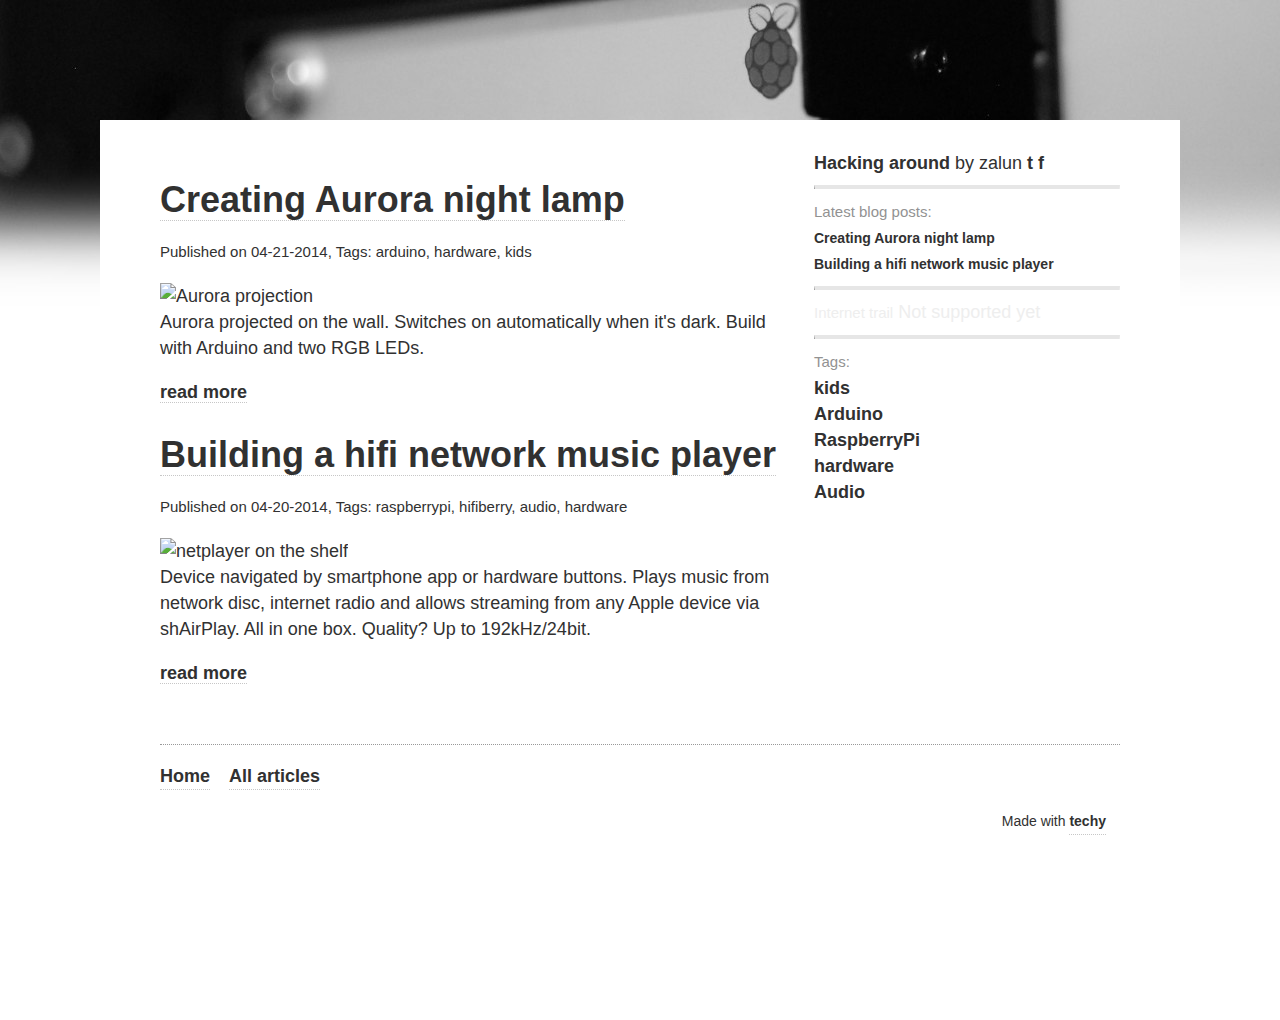
==== index.html @ 0702f04c "the right url in prefaces" ====
<!DOCTYPE html>
<html lang="en">

<head>
    <meta charset="utf-8">
    <title>Hacking around</title>
    <meta name="viewport" content="width=device-width, initial-scale=1.0">
    <link rel="stylesheet" href="./themes/default/public/font-awesome-4.0.3/css/font-awesome.min.css">
    <link rel="stylesheet" href="./themes/default/public/styles.css">
    <link rel="stylesheet" href="./themes/default/public/prism/prism.css" />
    <link rel='stylesheet' href='http://fonts.googleapis.com/css?family=Open+Sans:400,800,700' type='text/css'>
</head>

<body>
    <div class="content">
        <div class="row">
            <div class="col-main">
                <h2 id="-a-href-get-link-get-title-a-"><a href="./articles/auroralamp.html">Creating Aurora night lamp</a></h2>
                <p><small>Published on 04-21-2014, Tags: arduino, hardware, kids</small>
                </p>
                <img src="{siteURL}img/aurora_lamp/home-projection.png" alt="Aurora projection" />
                <br/>Aurora projected on the wall. Switches on automatically when it's dark. Build with Arduino and two RGB LEDs.
                <p><a href="./articles/auroralamp.html">read more</a>
                </p>
                <h2 id="-a-href-get-link-get-title-a-"><a href="./articles/netplayer.html">Building a hifi network music player</a></h2>
                <p><small>Published on 04-20-2014, Tags: raspberrypi, hifiberry, audio, hardware</small>
                </p>
                <img src="{siteURL}img/netplayer/home-player.png" alt="netplayer on the shelf" />
                <br/>Device navigated by smartphone app or hardware buttons. Plays music from network disc, internet radio and allows streaming from any Apple device via shAirPlay. All in one box. Quality? Up to 192kHz/24bit.
                <p><a href="./articles/netplayer.html">read more</a>
                </p>

            </div>
            <div class="col-sidebar">
                <section class="about">
                    <a href="./"><strong>Hacking around</strong></a>
                    by zalun <a href="https://twitter.com/zalun">t</a>  <a href="https://facebook.com/zaloon">f</a>
                </section>

                <hr>
                <section class="latest_posts">
                    <small>Latest blog posts:</small>
                    <br />
                    <p><a href="./articles/auroralamp.html"><i class="fa fa-check"></i> Creating Aurora night lamp</a>
                    </p>
                    <p><a href="./articles/netplayer.html"><i class="fa fa-check"></i> Building a hifi network music player</a>
                    </p>

                </section>

                <hr>
                <section class="discussion">
                    <small>Internet trail</small>
                    Not supported yet
                </section>


                <hr>
                <section class="tags">
                    <small>Tags:</small>
                    <br />
                    <a href="./tags/kids.html">kids</a>
                    <a href="./tags/arduino.html">Arduino</a>
                    <a href="./tags/raspberrypi.html">RaspberryPi</a>
                    <a href="./tags/hardware.html">hardware</a>
                    <a href="./tags/audio.html">Audio</a>
                </section>
            </div>
        </div>
        <footer>
            <p><a href="./"><i class="fa fa-home"></i> Home</a>
                <a href="./all.html"><i class="fa fa-list-ul"></i> All articles</a>
            </p>
            <p class="techy">Made with <a href="https://github.com/krasimir/techy" target="_blank">techy</a>
            </p>
        </footer>
    </div>
    <script src="./themes/default/public/prism/prism.js"></script>
    <script src="./themes/default/public/scripts.js"></script>
</body>

</html>
---- themes/default/public/styles.css ----
body{width: 100%;height: 100%;padding: 120px 0 0 0;margin: 0;font-size: 18px;line-height: 26px;font-family: 'Average Sans',sans-serif;background: url(./bg.jpg) no-repeat;color: #313131;}html{width: 100%;height: 100%;padding: 0;margin: 0;font-size: 18px;line-height: 26px;font-family: 'Average Sans',sans-serif;background: #FFF;color: #313131;}a{font-weight: bold;border-bottom: dotted 1px #c7c7c7;text-decoration: none;color: #313131;}a:hover{border-bottom: dotted 1px #999;color: #DC4141;}p{font-size: 18px;line-height: 26px;}hr{border-bottom: none;border-top: solid 4px #e6e6e6;}blockquote{border-left: solid 4px #999;padding: 0 0 0 20px;margin: 0;}blockquote p{color: #999;}table{border-spacing: 0;}table td{border-top: solid 1px #B3B3B3;border-left: solid 1px #B3B3B3;padding: 6px;word-wrap: break-word;}.left{float: left;}.right{float: right;}h1{font-size: 60px;line-height: 70px;padding: 0 0 20px 0;margin: 30px 0 30px 0;}h2{font-size: 36px;line-height: 40px;}h3{font-size: 36px;line-height: 40px;font-weight: normal;}h4{font-size: 30px;line-height: 34px;font-weight: normal;}h5{font-size: 24px;line-height: 28px;font-weight: normal;}h6{font-size: 20px;line-height: 24px;}::-webkit-scrollbar{width: 8px;}::-webkit-scrollbar-track{-webkit-box-shadow: inset 0 0 6px rgba(0,0,0,0.3);border-radius: 2px;-webkit-border-radius: 2px;}::-webkit-scrollbar-thumb{background: rgba(150,150,150,0.8);border-radius: 2px;-webkit-border-radius: 2px;-webkit-box-shadow: inset 0 0 6px rgba(0,0,0,0.5);}::-webkit-scrollbar-thumb:window-inactive{background: rgba(150,150,150,0.4);}ul{margin: 30px 0 30px 22px;padding: 0;list-style-type: circle;}ul li{margin: 0;padding: 0;}ol{margin: 30px 0 30px 22px;padding: 0;list-style-type: circle;}ol li{margin: 0;padding: 0;}code[class*="language-"]{font-size: 14px;line-height: 20px;}p code[class*="language-"]{font-size: 18px;border: solid 1px #D8D8D8;display: inline-block;padding: 0 10px 0 10px;}pre[class*="language-"]{font-size: 14px;line-height: 20px;}p pre[class*="language-"]{font-size: 18px;border: solid 1px #D8D8D8;display: inline-block;padding: 0 10px 0 10px;}pre{font-size: 14px;}.grid-2:before{content: " ";display: table;clear: both;}.grid-2:after{content: " ";display: table;clear: both;}.grid-2 .grid-column{float: left;box-sizing: border-box;-webkit-box-sizing: border-box;-moz-box-sizing: border-box;width: 50.00%;}.grid-2 .grid-column p{padding-left: 0;pd: 0;}.grid-3:before{content: " ";display: table;clear: both;}.grid-3:after{content: " ";display: table;clear: both;}.grid-3 .grid-column{float: left;box-sizing: border-box;-webkit-box-sizing: border-box;-moz-box-sizing: border-box;width: 33.33%;}.grid-3 .grid-column p{padding-left: 0;pd: 0;}.grid-4:before{content: " ";display: table;clear: both;}.grid-4:after{content: " ";display: table;clear: both;}.grid-4 .grid-column{float: left;box-sizing: border-box;-webkit-box-sizing: border-box;-moz-box-sizing: border-box;width: 25.00%;}.grid-4 .grid-column p{padding-left: 0;pd: 0;}header p{margin: 0;padding: 0;font-size: 16px;color: #999;}footer{margin: 40px 0 40px 0;border-top: dotted 1px #999;text-align: l;}footer a{display: inline-block;margin: 0 14px 0 0;}footer .techy{font-size: 14px;text-align: right;}.content{background: #FFF;max-width: 960px;margin: 0 auto;padding: 30px 60px;}.content .row{box-sizing: border-box;-webkit-box-sizing: border-box;-moz-box-sizing: border-box;}.content .row:after{display: block;clear: both;content: " ";}.content .row .col-main{box-sizing: border-box;-webkit-box-sizing: border-box;-moz-box-sizing: border-box;width: 65%;float: left;}.content .row .col-main h2{margin: 30px 0 10px 0;}.content .row .col-sidebar{box-sizing: border-box;-webkit-box-sizing: border-box;-moz-box-sizing: border-box;width: 35%;float: left;padding: 0 0 0 30px;}.content .row .col-sidebar p{margin: 0;font-size: 14px;}.content .row .col-sidebar small{color: #929292;}.content .row .col-sidebar a{border-bottom: none;}.content .row .col-sidebar .tags a{display: block;}.content .row .col-sidebar .discussion{color: #eee;}.content .row .col-sidebar .discussion small{color: #eee;}@media all and (max-width: 600px){p{font-size: 16px;line-height: 24px;}h1{font-size: 40px;line-height: 40px;margin: 20px 0 10px 0;padding: 0 0 20px 0;}h2{font-size: 30px;line-height: 30px;}h3{font-size: 26px;line-height: 26px;}h4{font-size: 22px;line-height: 22px;}h5{font-size: 18px;line-height: 18px;}h6{font-size: 18px;line-height: 18px;}.grid-2 .grid-column{float: none;width: 100%;}header{padding: 0 20px 0 20px;}footer{padding: 0 20px 0 20px;}.content .row .col-main{float: none;width: 100%;padding: 0 20px 0 20px;}.content .row .col-sidebar{float: none;width: 100%;padding: 0 20px 0 20px;}}@media all and (max-width: 670px){.grid-3 .grid-column{float: none;width: 100%;}}@media all and (max-width: 700px){.grid-4 .grid-column{float: none;width: 100%;}}
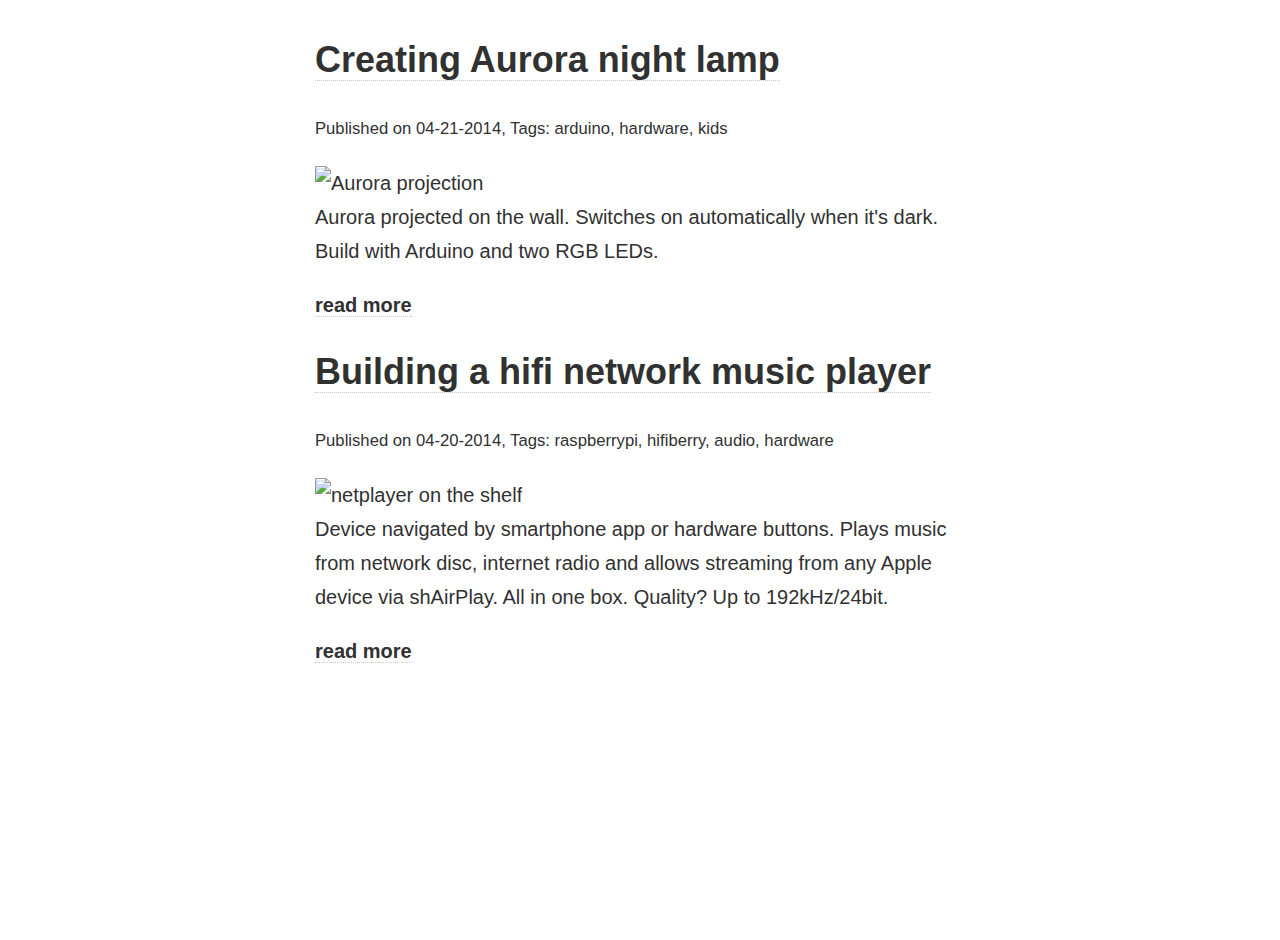
==== commit b331ec8c: "source separated for techy 1.0 still not perfect" ====
--- a/index.html
+++ b/index.html
@@ -5,78 +5,33 @@
     <meta charset="utf-8">
     <title>Hacking around</title>
     <meta name="viewport" content="width=device-width, initial-scale=1.0">
-    <link rel="stylesheet" href="./themes/default/public/font-awesome-4.0.3/css/font-awesome.min.css">
-    <link rel="stylesheet" href="./themes/default/public/styles.css">
-    <link rel="stylesheet" href="./themes/default/public/prism/prism.css" />
+    <link rel="stylesheet" href="./public/font-awesome-4.0.3/css/font-awesome.min.css">
+    <link rel="stylesheet" href="./public/styles.css">
+    <link rel="stylesheet" href="./public/prism/prism.css" />
     <link rel='stylesheet' href='http://fonts.googleapis.com/css?family=Open+Sans:400,800,700' type='text/css'>
+    <link rel="shortcut icon" type="image/png" href="./public/img/favicon.png" />
 </head>
 
 <body>
     <div class="content">
-        <div class="row">
-            <div class="col-main">
-                <h2 id="-a-href-get-link-get-title-a-"><a href="./articles/auroralamp.html">Creating Aurora night lamp</a></h2>
-                <p><small>Published on 04-21-2014, Tags: arduino, hardware, kids</small>
-                </p>
-                <img src="{siteURL}img/aurora_lamp/home-projection.png" alt="Aurora projection" />
-                <br/>Aurora projected on the wall. Switches on automatically when it's dark. Build with Arduino and two RGB LEDs.
-                <p><a href="./articles/auroralamp.html">read more</a>
-                </p>
-                <h2 id="-a-href-get-link-get-title-a-"><a href="./articles/netplayer.html">Building a hifi network music player</a></h2>
-                <p><small>Published on 04-20-2014, Tags: raspberrypi, hifiberry, audio, hardware</small>
-                </p>
-                <img src="{siteURL}img/netplayer/home-player.png" alt="netplayer on the shelf" />
-                <br/>Device navigated by smartphone app or hardware buttons. Plays music from network disc, internet radio and allows streaming from any Apple device via shAirPlay. All in one box. Quality? Up to 192kHz/24bit.
-                <p><a href="./articles/netplayer.html">read more</a>
-                </p>
+        <h2 id="-a-href-get-link-get-title-a-"><a href="./articles/auroralamp.html">Creating Aurora night lamp</a></h2>
+        <p><small>Published on 04-21-2014, Tags: arduino, hardware, kids</small>
+        </p>
+        <img src="{siteURL}img/aurora_lamp/home-projection.png" alt="Aurora projection" />
+        <br/>Aurora projected on the wall. Switches on automatically when it's dark. Build with Arduino and two RGB LEDs.
+        <p><a href="./articles/auroralamp.html">read more</a>
+        </p>
+        <h2 id="-a-href-get-link-get-title-a-"><a href="./articles/netplayer.html">Building a hifi network music player</a></h2>
+        <p><small>Published on 04-20-2014, Tags: raspberrypi, hifiberry, audio, hardware</small>
+        </p>
+        <img src="{siteURL}img/netplayer/home-player.png" alt="netplayer on the shelf" />
+        <br/>Device navigated by smartphone app or hardware buttons. Plays music from network disc, internet radio and allows streaming from any Apple device via shAirPlay. All in one box. Quality? Up to 192kHz/24bit.
+        <p><a href="./articles/netplayer.html">read more</a>
+        </p>
 
-            </div>
-            <div class="col-sidebar">
-                <section class="about">
-                    <a href="./"><strong>Hacking around</strong></a>
-                    by zalun <a href="https://twitter.com/zalun">t</a>  <a href="https://facebook.com/zaloon">f</a>
-                </section>
-
-                <hr>
-                <section class="latest_posts">
-                    <small>Latest blog posts:</small>
-                    <br />
-                    <p><a href="./articles/auroralamp.html"><i class="fa fa-check"></i> Creating Aurora night lamp</a>
-                    </p>
-                    <p><a href="./articles/netplayer.html"><i class="fa fa-check"></i> Building a hifi network music player</a>
-                    </p>
-
-                </section>
-
-                <hr>
-                <section class="discussion">
-                    <small>Internet trail</small>
-                    Not supported yet
-                </section>
-
-
-                <hr>
-                <section class="tags">
-                    <small>Tags:</small>
-                    <br />
-                    <a href="./tags/kids.html">kids</a>
-                    <a href="./tags/arduino.html">Arduino</a>
-                    <a href="./tags/raspberrypi.html">RaspberryPi</a>
-                    <a href="./tags/hardware.html">hardware</a>
-                    <a href="./tags/audio.html">Audio</a>
-                </section>
-            </div>
-        </div>
-        <footer>
-            <p><a href="./"><i class="fa fa-home"></i> Home</a>
-                <a href="./all.html"><i class="fa fa-list-ul"></i> All articles</a>
-            </p>
-            <p class="techy">Made with <a href="https://github.com/krasimir/techy" target="_blank">techy</a>
-            </p>
-        </footer>
     </div>
-    <script src="./themes/default/public/prism/prism.js"></script>
-    <script src="./themes/default/public/scripts.js"></script>
+    <script src="./public/prism/prism.js"></script>
+    <script src="./public/scripts.js"></script>
 </body>
 
 </html>--- a/public/styles.css
+++ b/public/styles.css
@@ -0,0 +1,287 @@
+/* misc */
+
+body, html {
+  width: 100%;
+  height: 100%;
+  padding: 0;
+  margin: 0;
+  font-size: 20px;
+  line-height: 34px;
+  font-family: 'Average Sans', sans-serif;
+  background: #FFF;
+  color: #313131;
+}
+a {
+  font-weight: bold;
+  border-bottom: dotted 1px #c7c7c7;
+  text-decoration: none;
+  color: #313131;
+}
+a:hover {
+  border-bottom: dotted 1px #999;
+  color: #DC4141;
+}
+p {
+  font-size: 20px;
+  line-height: 34px;
+}
+hr {
+  border-bottom: none;
+  border-top: solid 4px #e6e6e6;
+}
+blockquote {
+  border-left: solid 4px #999;
+  padding:  0 0 0 20px;
+  margin: 0;
+}
+blockquote p {
+  color: #999;
+}
+table {
+  border-spacing: 0;
+}
+table td {
+  border-top: solid 1px #B3B3B3;
+  border-left: solid 1px #B3B3B3;
+  padding: 6px;
+  word-wrap: break-word;
+}
+.left {
+  float: left;
+}
+.right {
+  float: right;
+}
+
+/* headings */
+
+h1 {
+  font-size: 60px;
+  line-height: 70px;
+  padding: 0 0 40px 0;
+  margin: 50px 0 30px 0;
+}
+h2 {
+  font-size: 36px;
+  line-height: 40px;
+}
+h3 {
+  font-size: 36px;
+  line-height: 40px;
+  font-weight: normal;
+}
+h4 {
+  font-size: 30px;
+  line-height: 34px;
+  font-weight: normal;
+}
+h5 {
+  font-size: 24px;
+  line-height: 28px;
+  font-weight: normal;
+}
+h6 {
+  font-size: 20px;
+  line-height: 24px;
+}
+
+/* scroller */
+
+::-webkit-scrollbar {
+  width: 8px;
+}
+::-webkit-scrollbar-track {
+  webkit-box-shadow: inset 0 0 6px rgba(0,0,0,0.3);
+  -webkit-webkit-box-shadow: inset 0 0 6px rgba(0,0,0,0.3);
+  -moz-webkit-box-shadow: inset 0 0 6px rgba(0,0,0,0.3);
+  -ms-webkit-box-shadow: inset 0 0 6px rgba(0,0,0,0.3);
+  -o-webkit-box-shadow: inset 0 0 6px rgba(0,0,0,0.3);
+  border-radius: 2px;
+  -webkit-border-radius: 2px;
+}
+::-webkit-scrollbar-thumb {
+  background: rgba(150,150,150,0.8);
+  border-radius: 2px;
+  -webkit-border-radius: 2px;
+  webkit-box-shadow: inset 0 0 6px rgba(0,0,0,0.5);
+  -webkit-webkit-box-shadow: inset 0 0 6px rgba(0,0,0,0.5);
+  -moz-webkit-box-shadow: inset 0 0 6px rgba(0,0,0,0.5);
+  -ms-webkit-box-shadow: inset 0 0 6px rgba(0,0,0,0.5);
+  -o-webkit-box-shadow: inset 0 0 6px rgba(0,0,0,0.5);
+}
+::-webkit-scrollbar-thumb:window-inactive {
+  background: rgba(150,150,150,0.4);
+}
+
+/* lists */
+
+ul {
+  margin: 30px 0 30px 22px;
+  padding: 0;
+  list-style-type: circle;
+}
+ul li {
+  margin: 0;
+  padding: 0;
+}
+ol {
+  margin: 30px 0 30px 22px;
+  padding: 0;
+  list-style-type: circle;
+}
+ol li {
+  margin: 0;
+  padding: 0;
+}
+
+/* code */
+
+code[class*="language-"] {
+  font-size: 14px;
+  line-height: 20px;
+}
+p code[class*="language-"] {
+  font-size: 18px;
+  border: solid 1px #D8D8D8;
+  display: inline-block;
+  padding: 0 10px 0 10px;
+}
+pre[class*="language-"] {
+  font-size: 14px;
+  line-height: 20px;
+}
+p pre[class*="language-"] {
+  font-size: 18px;
+  border: solid 1px #D8D8D8;
+  display: inline-block;
+  padding: 0 10px 0 10px;
+}
+pre {
+  box-shadow: 0 0 2px 1px #ccc;
+  -webkit-box-shadow: 0 0 2px 1px #ccc;
+  -moz-box-shadow: 0 0 2px 1px #ccc;
+}
+
+/* grids */
+
+.grid-2:before {
+  content: " ";
+  display: table;
+  clear: both;
+}
+.grid-2:after {
+  content: " ";
+  display: table;
+  clear: both;
+}
+.grid-2 .grid-column {
+  float: left;
+  box-sizing: border-box;
+  -webkit-box-sizing: border-box;
+  -moz-box-sizing: border-box;
+  width: 50.00%;
+}
+.grid-2 .grid-column p {
+  padding-left: 0;
+  pd: 0;
+}
+.grid-3:before {
+  content: " ";
+  display: table;
+  clear: both;
+}
+.grid-3:after {
+  content: " ";
+  display: table;
+  clear: both;
+}
+.grid-3 .grid-column {
+  float: left;
+  box-sizing: border-box;
+  -webkit-box-sizing: border-box;
+  -moz-box-sizing: border-box;
+  width: 33.33%;
+}
+.grid-3 .grid-column p {
+  padding-left: 0;
+  pd: 0;
+}
+.grid-4:before {
+  content: " ";
+  display: table;
+  clear: both;
+}
+.grid-4:after {
+  content: " ";
+  display: table;
+  clear: both;
+}
+.grid-4 .grid-column {
+  float: left;
+  box-sizing: border-box;
+  -webkit-box-sizing: border-box;
+  -moz-box-sizing: border-box;
+  width: 25.00%;
+}
+.grid-4 .grid-column p {
+  padding-left: 0;
+  pd: 0;
+}
+
+/* main container */
+
+.content {
+  max-width: 650px;
+  margin: 40px auto;
+}
+
+/* responsive */
+
+@media all and (max-width: 600px) {
+  p {
+    font-size: 18px;
+    line-height: 28px;
+  }
+  h1 {
+    font-size: 40px;
+    line-height: 40px;
+    margin: 20px 0 10px 0;
+    padding: 0 0 20px 0;
+  }
+  h2 {
+    font-size: 30px;
+    line-height: 30px;
+  }
+  h3 {
+    font-size: 26px;
+    line-height: 26px;
+  }
+  h4 {
+    font-size: 22px;
+    line-height: 22px;
+  }
+  h5 {
+    font-size: 18px;
+    line-height: 18px;
+  }
+  h6 {
+    font-size: 18px;
+    line-height: 18px;
+  }
+  .grid-2 .grid-column {
+    float: none;
+    width: 100%;
+  }
+}
+@media all and (max-width: 670px) {
+  .grid-3 .grid-column {
+    float: none;
+    width: 100%;
+  }
+}
+@media all and (max-width: 700px) {
+  .grid-4 .grid-column {
+    float: none;
+    width: 100%;
+  }
+}
--- a/public/prism/prism.css
+++ b/public/prism/prism.css
@@ -0,0 +1,126 @@
+/**
+ * prism.js default theme for JavaScript, CSS and HTML
+ * Based on dabblet (http://dabblet.com)
+ * @author Lea Verou
+ */
+
+code[class*="language-"],
+pre[class*="language-"] {
+	color: black;
+	text-shadow: 0 1px white;
+	font-family: Consolas, Monaco, 'Andale Mono', monospace;
+	direction: ltr;
+	text-align: left;
+	white-space: pre;
+	word-spacing: normal;
+	word-break: normal;
+
+
+	-moz-tab-size: 4;
+	-o-tab-size: 4;
+	tab-size: 4;
+
+	-webkit-hyphens: none;
+	-moz-hyphens: none;
+	-ms-hyphens: none;
+	hyphens: none;
+}
+
+pre[class*="language-"]::-moz-selection, pre[class*="language-"] ::-moz-selection,
+code[class*="language-"]::-moz-selection, code[class*="language-"] ::-moz-selection {
+	text-shadow: none;
+	background: #b3d4fc;
+}
+
+pre[class*="language-"]::selection, pre[class*="language-"] ::selection,
+code[class*="language-"]::selection, code[class*="language-"] ::selection {
+	text-shadow: none;
+	background: #b3d4fc;
+}
+
+@media print {
+	code[class*="language-"],
+	pre[class*="language-"] {
+		text-shadow: none;
+	}
+}
+
+/* Code blocks */
+pre[class*="language-"] {
+	padding: 1em;
+	margin: .5em 0;
+	overflow: auto;
+}
+
+:not(pre) > code[class*="language-"],
+pre[class*="language-"] {
+	background: #f5f2f0;
+}
+
+/* Inline code */
+:not(pre) > code[class*="language-"] {
+	padding: .1em;
+	border-radius: .3em;
+}
+
+.token.comment,
+.token.prolog,
+.token.doctype,
+.token.cdata {
+	color: slategray;
+}
+
+.token.punctuation {
+	color: #999;
+}
+
+.namespace {
+	opacity: .7;
+}
+
+.token.property,
+.token.tag,
+.token.boolean,
+.token.number,
+.token.constant,
+.token.symbol {
+	color: #905;
+}
+
+.token.selector,
+.token.attr-name,
+.token.string,
+.token.builtin {
+	color: #690;
+}
+
+.token.operator,
+.token.entity,
+.token.url,
+.language-css .token.string,
+.style .token.string,
+.token.variable {
+	color: #a67f59;
+	background: hsla(0,0%,100%,.5);
+}
+
+.token.atrule,
+.token.attr-value,
+.token.keyword {
+	color: #07a;
+}
+
+
+.token.regex,
+.token.important {
+	color: #e90;
+}
+
+.token.important {
+	font-weight: bold;
+}
+
+.token.entity {
+	cursor: help;
+}
+
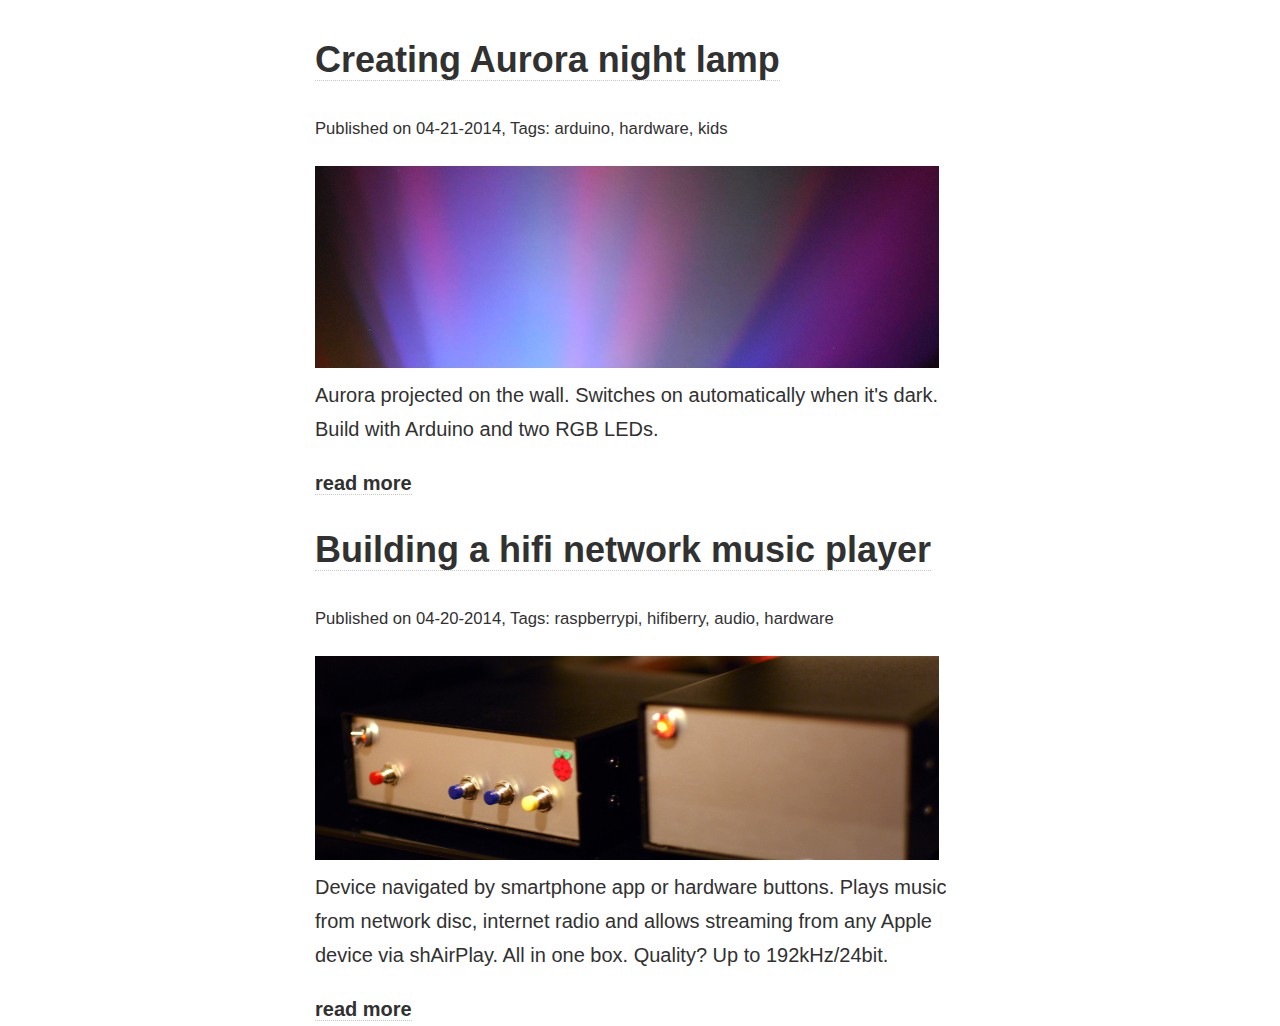
==== commit 992c418e: "moved js files outside of src" ====
--- a/index.html
+++ b/index.html
@@ -17,14 +17,14 @@
         <h2 id="-a-href-get-link-get-title-a-"><a href="./articles/auroralamp.html">Creating Aurora night lamp</a></h2>
         <p><small>Published on 04-21-2014, Tags: arduino, hardware, kids</small>
         </p>
-        <img src="{siteURL}img/aurora_lamp/home-projection.png" alt="Aurora projection" />
+        <img src="./public/img//aurora_lamp/home-projection.png" alt="Aurora projection" />
         <br/>Aurora projected on the wall. Switches on automatically when it's dark. Build with Arduino and two RGB LEDs.
         <p><a href="./articles/auroralamp.html">read more</a>
         </p>
         <h2 id="-a-href-get-link-get-title-a-"><a href="./articles/netplayer.html">Building a hifi network music player</a></h2>
         <p><small>Published on 04-20-2014, Tags: raspberrypi, hifiberry, audio, hardware</small>
         </p>
-        <img src="{siteURL}img/netplayer/home-player.png" alt="netplayer on the shelf" />
+        <img src="./public/img//netplayer/home-player.png" alt="netplayer on the shelf" />
         <br/>Device navigated by smartphone app or hardware buttons. Plays music from network disc, internet radio and allows streaming from any Apple device via shAirPlay. All in one box. Quality? Up to 192kHz/24bit.
         <p><a href="./articles/netplayer.html">read more</a>
         </p>
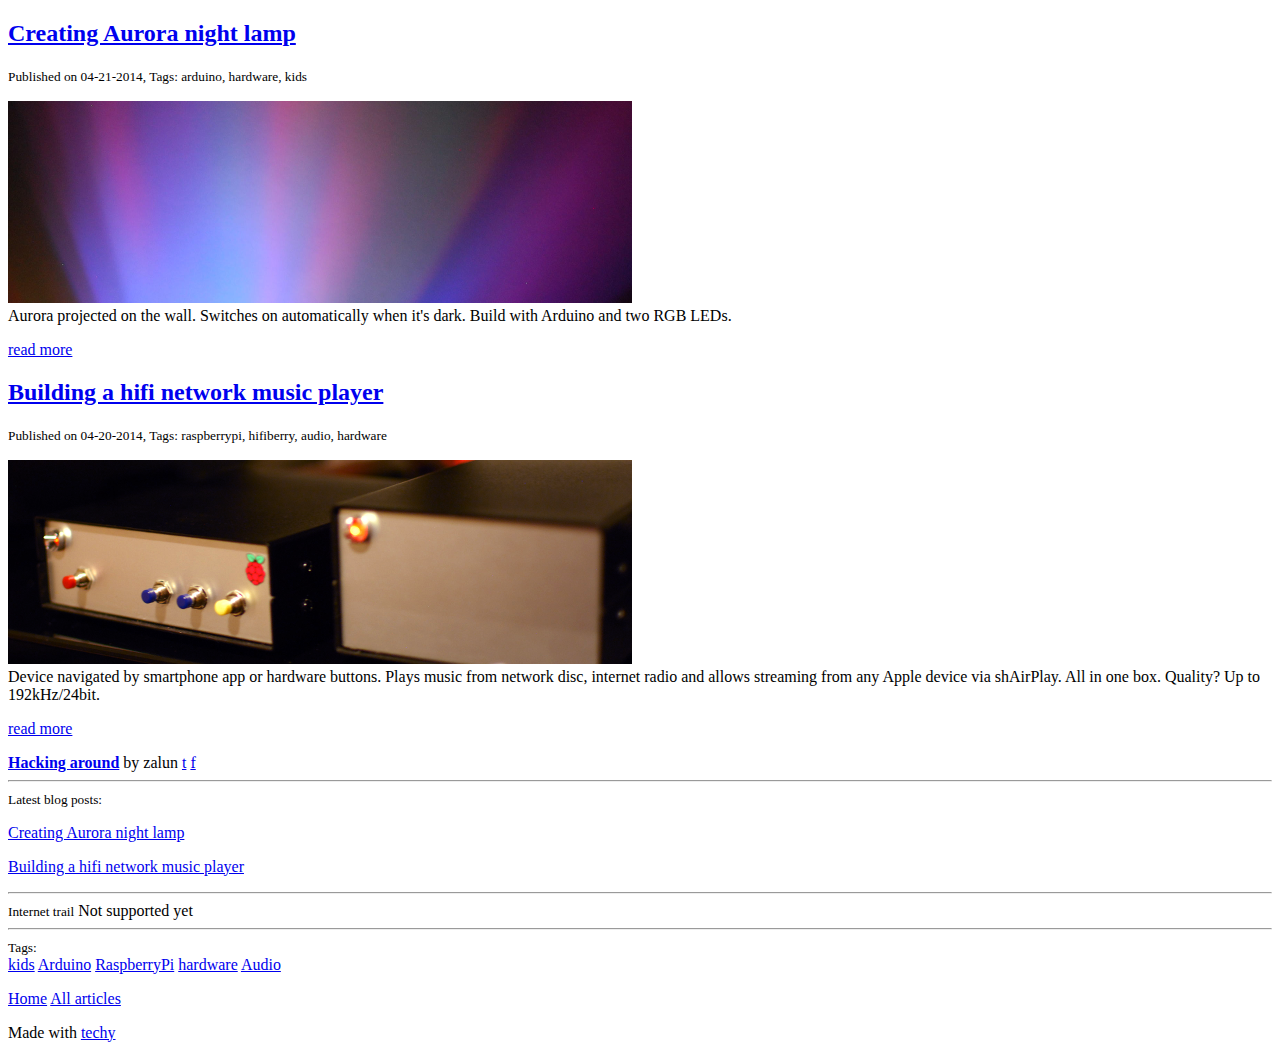
==== commit d50bbe39: "new techy" ====
--- a/index.html
+++ b/index.html
@@ -5,33 +5,78 @@
     <meta charset="utf-8">
     <title>Hacking around</title>
     <meta name="viewport" content="width=device-width, initial-scale=1.0">
-    <link rel="stylesheet" href="./public/font-awesome-4.0.3/css/font-awesome.min.css">
-    <link rel="stylesheet" href="./public/styles.css">
-    <link rel="stylesheet" href="./public/prism/prism.css" />
+    <link rel="stylesheet" href="./themes/default/public/font-awesome-4.0.3/css/font-awesome.min.css">
+    <link rel="stylesheet" href="./themes/default/public/styles.css">
+    <link rel="stylesheet" href="./themes/default/public/prism/prism.css" />
     <link rel='stylesheet' href='http://fonts.googleapis.com/css?family=Open+Sans:400,800,700' type='text/css'>
-    <link rel="shortcut icon" type="image/png" href="./public/img/favicon.png" />
 </head>
 
 <body>
     <div class="content">
-        <h2 id="-a-href-get-link-get-title-a-"><a href="./articles/auroralamp.html">Creating Aurora night lamp</a></h2>
-        <p><small>Published on 04-21-2014, Tags: arduino, hardware, kids</small>
-        </p>
-        <img src="./public/img//aurora_lamp/home-projection.png" alt="Aurora projection" />
-        <br/>Aurora projected on the wall. Switches on automatically when it's dark. Build with Arduino and two RGB LEDs.
-        <p><a href="./articles/auroralamp.html">read more</a>
-        </p>
-        <h2 id="-a-href-get-link-get-title-a-"><a href="./articles/netplayer.html">Building a hifi network music player</a></h2>
-        <p><small>Published on 04-20-2014, Tags: raspberrypi, hifiberry, audio, hardware</small>
-        </p>
-        <img src="./public/img//netplayer/home-player.png" alt="netplayer on the shelf" />
-        <br/>Device navigated by smartphone app or hardware buttons. Plays music from network disc, internet radio and allows streaming from any Apple device via shAirPlay. All in one box. Quality? Up to 192kHz/24bit.
-        <p><a href="./articles/netplayer.html">read more</a>
-        </p>
+        <div class="row">
+            <div class="col-main">
+                <h2 id="-a-href-get-link-get-title-a-"><a href="./articles/auroralamp.html">Creating Aurora night lamp</a></h2>
+                <p><small>Published on 04-21-2014, Tags: arduino, hardware, kids</small>
+                </p>
+                <img src="./img/aurora_lamp/home-projection.png" alt="Aurora projection" />
+                <br/>Aurora projected on the wall. Switches on automatically when it's dark. Build with Arduino and two RGB LEDs.
+                <p><a href="./articles/auroralamp.html">read more</a>
+                </p>
+                <h2 id="-a-href-get-link-get-title-a-"><a href="./articles/netplayer.html">Building a hifi network music player</a></h2>
+                <p><small>Published on 04-20-2014, Tags: raspberrypi, hifiberry, audio, hardware</small>
+                </p>
+                <img src="./img/netplayer/home-player.png" alt="netplayer on the shelf" />
+                <br/>Device navigated by smartphone app or hardware buttons. Plays music from network disc, internet radio and allows streaming from any Apple device via shAirPlay. All in one box. Quality? Up to 192kHz/24bit.
+                <p><a href="./articles/netplayer.html">read more</a>
+                </p>
 
+            </div>
+            <div class="col-sidebar">
+                <section class="about">
+                    <a href="./"><strong>Hacking around</strong></a>
+                    by zalun <a href="https://twitter.com/zalun">t</a>  <a href="https://facebook.com/zaloon">f</a>
+                </section>
+
+                <hr>
+                <section class="latest_posts">
+                    <small>Latest blog posts:</small>
+                    <br />
+                    <p><a href="./articles/auroralamp.html"><i class="fa fa-check"></i> Creating Aurora night lamp</a>
+                    </p>
+                    <p><a href="./articles/netplayer.html"><i class="fa fa-check"></i> Building a hifi network music player</a>
+                    </p>
+
+                </section>
+
+                <hr>
+                <section class="discussion">
+                    <small>Internet trail</small>
+                    Not supported yet
+                </section>
+
+
+                <hr>
+                <section class="tags">
+                    <small>Tags:</small>
+                    <br />
+                    <a href="./tags/kids.html">kids</a>
+                    <a href="./tags/arduino.html">Arduino</a>
+                    <a href="./tags/raspberrypi.html">RaspberryPi</a>
+                    <a href="./tags/hardware.html">hardware</a>
+                    <a href="./tags/audio.html">Audio</a>
+                </section>
+            </div>
+        </div>
+        <footer>
+            <p><a href="./"><i class="fa fa-home"></i> Home</a>
+                <a href="./all.html"><i class="fa fa-list-ul"></i> All articles</a>
+            </p>
+            <p class="techy">Made with <a href="https://github.com/krasimir/techy" target="_blank">techy</a>
+            </p>
+        </footer>
     </div>
-    <script src="./public/prism/prism.js"></script>
-    <script src="./public/scripts.js"></script>
+    <script src="./themes/default/public/prism/prism.js"></script>
+    <script src="./themes/default/public/scripts.js"></script>
 </body>
 
 </html>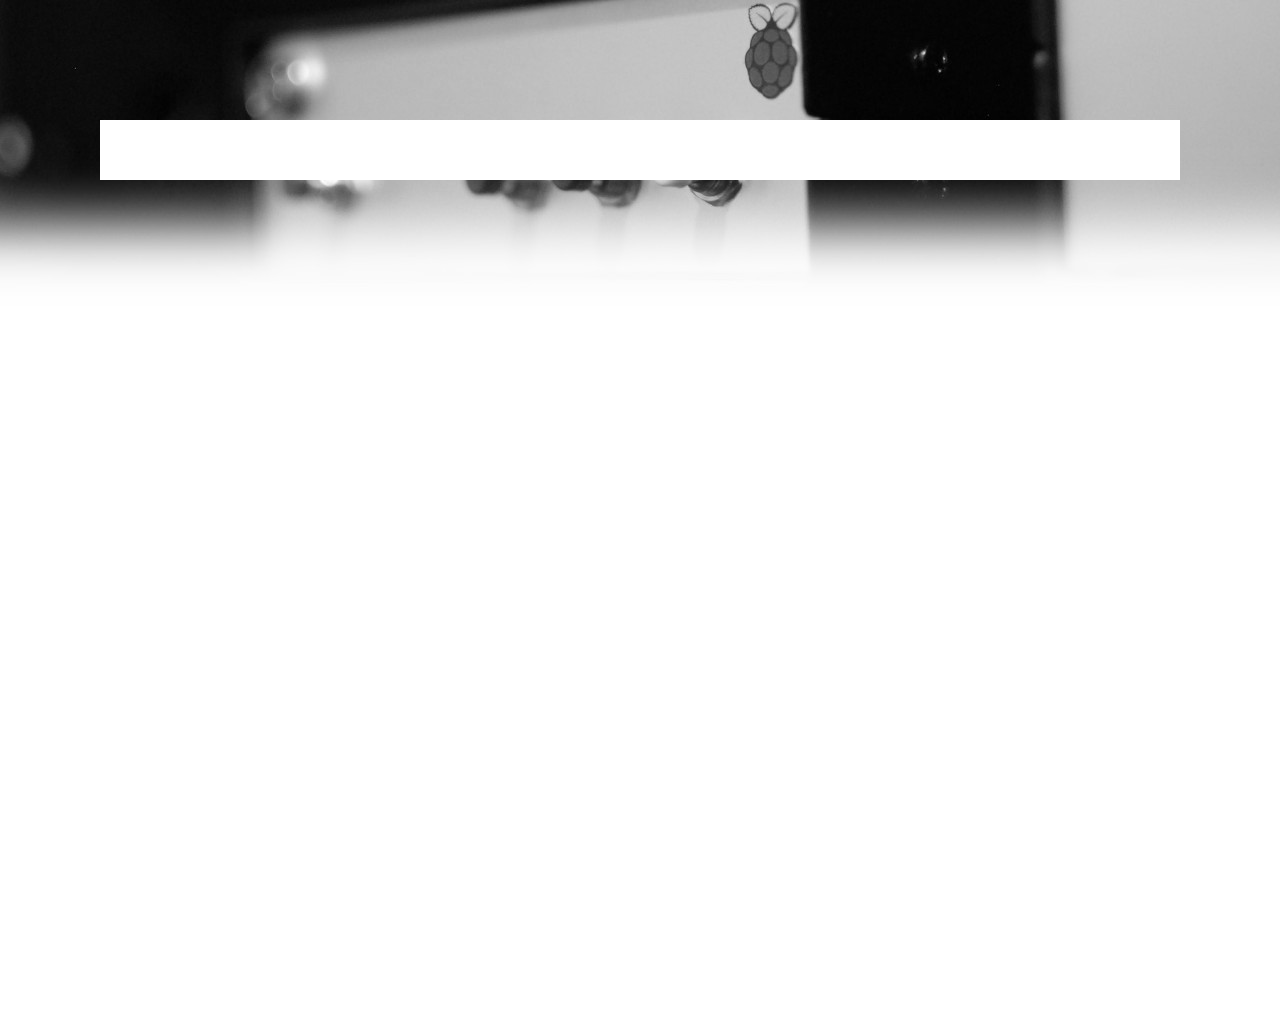
==== commit 8fcb3045: "html changed for no reason" ====
--- a/index.html
+++ b/index.html
@@ -5,78 +5,18 @@
     <meta charset="utf-8">
     <title>Hacking around</title>
     <meta name="viewport" content="width=device-width, initial-scale=1.0">
-    <link rel="stylesheet" href="./themes/default/public/font-awesome-4.0.3/css/font-awesome.min.css">
-    <link rel="stylesheet" href="./themes/default/public/styles.css">
-    <link rel="stylesheet" href="./themes/default/public/prism/prism.css" />
+    <link rel="stylesheet" href="./../../../../public/font-awesome-4.0.3/css/font-awesome.min.css">
+    <link rel="stylesheet" href="./../../../../public/styles.css">
+    <link rel="stylesheet" href="./../../../../public/prism/prism.css" />
     <link rel='stylesheet' href='http://fonts.googleapis.com/css?family=Open+Sans:400,800,700' type='text/css'>
+    <link rel="shortcut icon" type="image/png" href="./../../../../public/img/favicon.png" />
 </head>
 
 <body>
     <div class="content">
-        <div class="row">
-            <div class="col-main">
-                <h2 id="-a-href-get-link-get-title-a-"><a href="./articles/auroralamp.html">Creating Aurora night lamp</a></h2>
-                <p><small>Published on 04-21-2014, Tags: arduino, hardware, kids</small>
-                </p>
-                <img src="./img/aurora_lamp/home-projection.png" alt="Aurora projection" />
-                <br/>Aurora projected on the wall. Switches on automatically when it's dark. Build with Arduino and two RGB LEDs.
-                <p><a href="./articles/auroralamp.html">read more</a>
-                </p>
-                <h2 id="-a-href-get-link-get-title-a-"><a href="./articles/netplayer.html">Building a hifi network music player</a></h2>
-                <p><small>Published on 04-20-2014, Tags: raspberrypi, hifiberry, audio, hardware</small>
-                </p>
-                <img src="./img/netplayer/home-player.png" alt="netplayer on the shelf" />
-                <br/>Device navigated by smartphone app or hardware buttons. Plays music from network disc, internet radio and allows streaming from any Apple device via shAirPlay. All in one box. Quality? Up to 192kHz/24bit.
-                <p><a href="./articles/netplayer.html">read more</a>
-                </p>
-
-            </div>
-            <div class="col-sidebar">
-                <section class="about">
-                    <a href="./"><strong>Hacking around</strong></a>
-                    by zalun <a href="https://twitter.com/zalun">t</a>  <a href="https://facebook.com/zaloon">f</a>
-                </section>
-
-                <hr>
-                <section class="latest_posts">
-                    <small>Latest blog posts:</small>
-                    <br />
-                    <p><a href="./articles/auroralamp.html"><i class="fa fa-check"></i> Creating Aurora night lamp</a>
-                    </p>
-                    <p><a href="./articles/netplayer.html"><i class="fa fa-check"></i> Building a hifi network music player</a>
-                    </p>
-
-                </section>
-
-                <hr>
-                <section class="discussion">
-                    <small>Internet trail</small>
-                    Not supported yet
-                </section>
-
-
-                <hr>
-                <section class="tags">
-                    <small>Tags:</small>
-                    <br />
-                    <a href="./tags/kids.html">kids</a>
-                    <a href="./tags/arduino.html">Arduino</a>
-                    <a href="./tags/raspberrypi.html">RaspberryPi</a>
-                    <a href="./tags/hardware.html">hardware</a>
-                    <a href="./tags/audio.html">Audio</a>
-                </section>
-            </div>
-        </div>
-        <footer>
-            <p><a href="./"><i class="fa fa-home"></i> Home</a>
-                <a href="./all.html"><i class="fa fa-list-ul"></i> All articles</a>
-            </p>
-            <p class="techy">Made with <a href="https://github.com/krasimir/techy" target="_blank">techy</a>
-            </p>
-        </footer>
     </div>
-    <script src="./themes/default/public/prism/prism.js"></script>
-    <script src="./themes/default/public/scripts.js"></script>
+    <script src="./../../../../public/prism/prism.js"></script>
+    <script src="./../../../../public/scripts.js"></script>
 </body>
 
 </html>--- a/public/styles.css
+++ b/public/styles.css
@@ -0,0 +1 @@
+body{width: 100%;height: 100%;padding: 120px 0 0 0;margin: 0;font-size: 18px;line-height: 26px;font-family: 'Average Sans',sans-serif;background: url(./bg.jpg) no-repeat;color: #313131;}html{width: 100%;height: 100%;padding: 0;margin: 0;font-size: 18px;line-height: 26px;font-family: 'Average Sans',sans-serif;background: #FFF;color: #313131;}a{font-weight: bold;border-bottom: dotted 1px #c7c7c7;text-decoration: none;color: #313131;}a:hover{border-bottom: dotted 1px #999;color: #DC4141;}p{font-size: 18px;line-height: 26px;}hr{border-bottom: none;border-top: solid 4px #e6e6e6;}blockquote{border-left: solid 4px #999;padding: 0 0 0 20px;margin: 0;}blockquote p{color: #999;}table{border-spacing: 0;}table td{border-top: solid 1px #B3B3B3;border-left: solid 1px #B3B3B3;padding: 6px;word-wrap: break-word;}.left{float: left;}.right{float: right;}h1{font-size: 60px;line-height: 70px;padding: 0 0 20px 0;margin: 30px 0 30px 0;}h2{font-size: 36px;line-height: 40px;}h3{font-size: 36px;line-height: 40px;font-weight: normal;}h4{font-size: 30px;line-height: 34px;font-weight: normal;}h5{font-size: 24px;line-height: 28px;font-weight: normal;}h6{font-size: 20px;line-height: 24px;}::-webkit-scrollbar{width: 8px;}::-webkit-scrollbar-track{-webkit-box-shadow: inset 0 0 6px rgba(0,0,0,0.3);border-radius: 2px;-webkit-border-radius: 2px;}::-webkit-scrollbar-thumb{background: rgba(150,150,150,0.8);border-radius: 2px;-webkit-border-radius: 2px;-webkit-box-shadow: inset 0 0 6px rgba(0,0,0,0.5);}::-webkit-scrollbar-thumb:window-inactive{background: rgba(150,150,150,0.4);}ul{margin: 30px 0 30px 22px;padding: 0;list-style-type: circle;}ul li{margin: 0;padding: 0;}ol{margin: 30px 0 30px 22px;padding: 0;list-style-type: circle;}ol li{margin: 0;padding: 0;}code[class*="language-"]{font-size: 14px;line-height: 20px;}p code[class*="language-"]{font-size: 18px;border: solid 1px #D8D8D8;display: inline-block;padding: 0 10px 0 10px;}pre[class*="language-"]{font-size: 14px;line-height: 20px;}p pre[class*="language-"]{font-size: 18px;border: solid 1px #D8D8D8;display: inline-block;padding: 0 10px 0 10px;}pre{font-size: 14px;}.grid-2:before{content: " ";display: table;clear: both;}.grid-2:after{content: " ";display: table;clear: both;}.grid-2 .grid-column{float: left;box-sizing: border-box;-webkit-box-sizing: border-box;-moz-box-sizing: border-box;width: 50.00%;}.grid-2 .grid-column p{padding-left: 0;pd: 0;}.grid-3:before{content: " ";display: table;clear: both;}.grid-3:after{content: " ";display: table;clear: both;}.grid-3 .grid-column{float: left;box-sizing: border-box;-webkit-box-sizing: border-box;-moz-box-sizing: border-box;width: 33.33%;}.grid-3 .grid-column p{padding-left: 0;pd: 0;}.grid-4:before{content: " ";display: table;clear: both;}.grid-4:after{content: " ";display: table;clear: both;}.grid-4 .grid-column{float: left;box-sizing: border-box;-webkit-box-sizing: border-box;-moz-box-sizing: border-box;width: 25.00%;}.grid-4 .grid-column p{padding-left: 0;pd: 0;}header p{margin: 0;padding: 0;font-size: 16px;color: #999;}footer{margin: 40px 0 40px 0;border-top: dotted 1px #999;text-align: l;}footer a{display: inline-block;margin: 0 14px 0 0;}footer .techy{font-size: 14px;text-align: right;}.content{background: #FFF;max-width: 960px;margin: 0 auto;padding: 30px 60px;}.content .row{box-sizing: border-box;-webkit-box-sizing: border-box;-moz-box-sizing: border-box;}.content .row:after{display: block;clear: both;content: " ";}.content .row .col-main{box-sizing: border-box;-webkit-box-sizing: border-box;-moz-box-sizing: border-box;width: 65%;float: left;}.content .row .col-main h2{margin: 30px 0 10px 0;}.content .row .col-sidebar{box-sizing: border-box;-webkit-box-sizing: border-box;-moz-box-sizing: border-box;width: 35%;float: left;padding: 0 0 0 30px;}.content .row .col-sidebar p{margin: 0;font-size: 14px;}.content .row .col-sidebar small{color: #929292;}.content .row .col-sidebar a{border-bottom: none;}.content .row .col-sidebar .tags a{display: block;}.content .row .col-sidebar .discussion{color: #eee;}.content .row .col-sidebar .discussion small{color: #eee;}@media all and (max-width: 600px){p{font-size: 16px;line-height: 24px;}h1{font-size: 40px;line-height: 40px;margin: 20px 0 10px 0;padding: 0 0 20px 0;}h2{font-size: 30px;line-height: 30px;}h3{font-size: 26px;line-height: 26px;}h4{font-size: 22px;line-height: 22px;}h5{font-size: 18px;line-height: 18px;}h6{font-size: 18px;line-height: 18px;}.grid-2 .grid-column{float: none;width: 100%;}header{padding: 0 20px 0 20px;}footer{padding: 0 20px 0 20px;}.content .row .col-main{float: none;width: 100%;padding: 0 20px 0 20px;}.content .row .col-sidebar{float: none;width: 100%;padding: 0 20px 0 20px;}}@media all and (max-width: 670px){.grid-3 .grid-column{float: none;width: 100%;}}@media all and (max-width: 700px){.grid-4 .grid-column{float: none;width: 100%;}}--- a/public/prism/prism.css
+++ b/public/prism/prism.css
@@ -0,0 +1,126 @@
+/**
+ * prism.js default theme for JavaScript, CSS and HTML
+ * Based on dabblet (http://dabblet.com)
+ * @author Lea Verou
+ */
+
+code[class*="language-"],
+pre[class*="language-"] {
+	color: black;
+	text-shadow: 0 1px white;
+	font-family: Consolas, Monaco, 'Andale Mono', monospace;
+	direction: ltr;
+	text-align: left;
+	white-space: pre;
+	word-spacing: normal;
+	word-break: normal;
+
+
+	-moz-tab-size: 4;
+	-o-tab-size: 4;
+	tab-size: 4;
+
+	-webkit-hyphens: none;
+	-moz-hyphens: none;
+	-ms-hyphens: none;
+	hyphens: none;
+}
+
+pre[class*="language-"]::-moz-selection, pre[class*="language-"] ::-moz-selection,
+code[class*="language-"]::-moz-selection, code[class*="language-"] ::-moz-selection {
+	text-shadow: none;
+	background: #b3d4fc;
+}
+
+pre[class*="language-"]::selection, pre[class*="language-"] ::selection,
+code[class*="language-"]::selection, code[class*="language-"] ::selection {
+	text-shadow: none;
+	background: #b3d4fc;
+}
+
+@media print {
+	code[class*="language-"],
+	pre[class*="language-"] {
+		text-shadow: none;
+	}
+}
+
+/* Code blocks */
+pre[class*="language-"] {
+	padding: 1em;
+	margin: .5em 0;
+	overflow: auto;
+}
+
+:not(pre) > code[class*="language-"],
+pre[class*="language-"] {
+	background: #f5f2f0;
+}
+
+/* Inline code */
+:not(pre) > code[class*="language-"] {
+	padding: .1em;
+	border-radius: .3em;
+}
+
+.token.comment,
+.token.prolog,
+.token.doctype,
+.token.cdata {
+	color: slategray;
+}
+
+.token.punctuation {
+	color: #999;
+}
+
+.namespace {
+	opacity: .7;
+}
+
+.token.property,
+.token.tag,
+.token.boolean,
+.token.number,
+.token.constant,
+.token.symbol {
+	color: #905;
+}
+
+.token.selector,
+.token.attr-name,
+.token.string,
+.token.builtin {
+	color: #690;
+}
+
+.token.operator,
+.token.entity,
+.token.url,
+.language-css .token.string,
+.style .token.string,
+.token.variable {
+	color: #a67f59;
+	background: hsla(0,0%,100%,.5);
+}
+
+.token.atrule,
+.token.attr-value,
+.token.keyword {
+	color: #07a;
+}
+
+
+.token.regex,
+.token.important {
+	color: #e90;
+}
+
+.token.important {
+	font-weight: bold;
+}
+
+.token.entity {
+	cursor: help;
+}
+
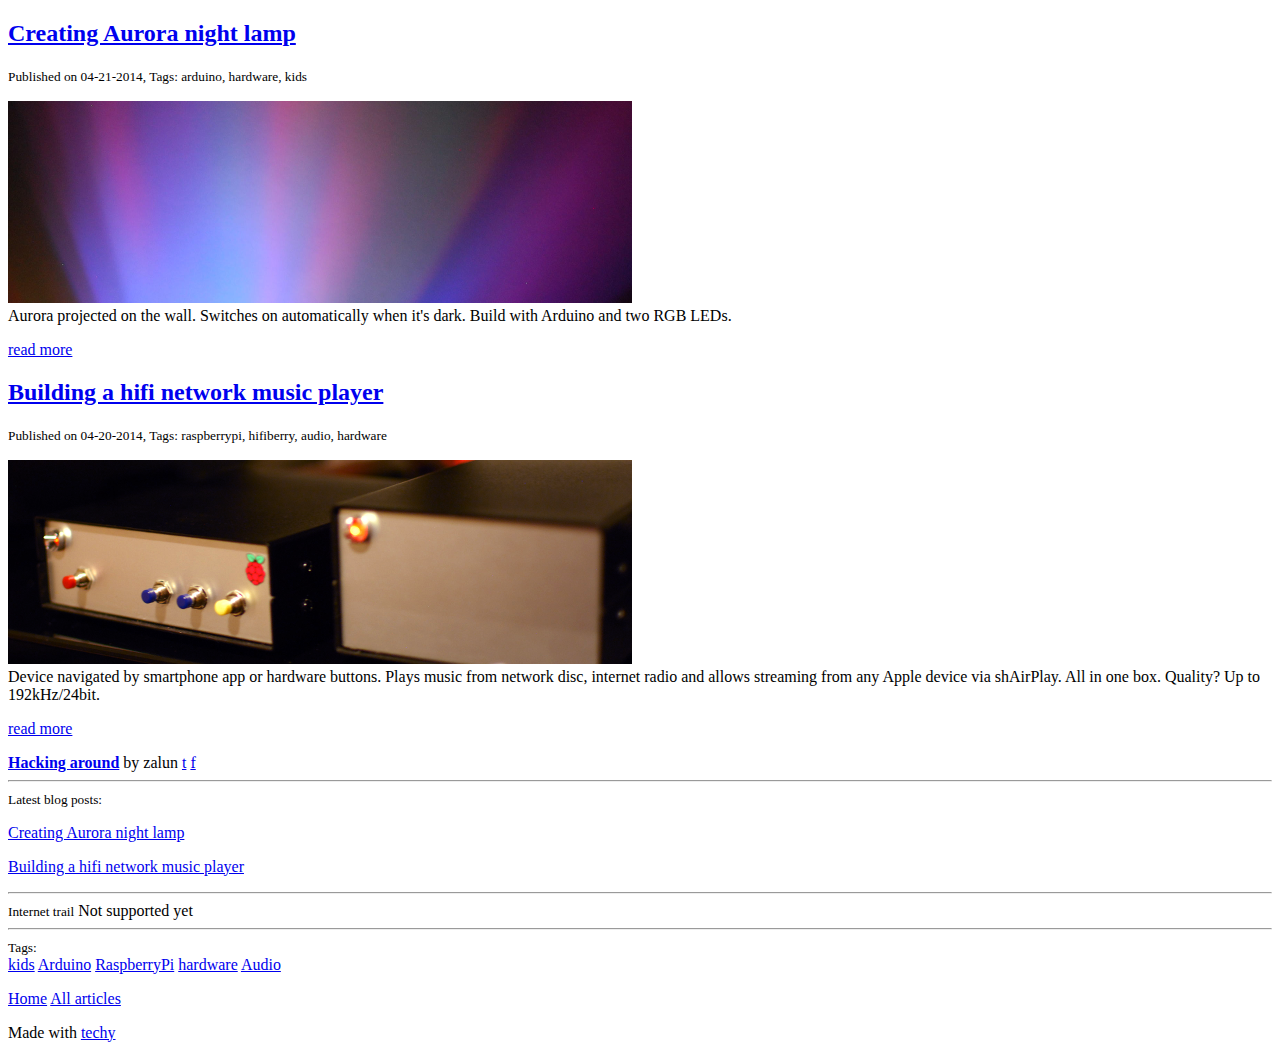
==== commit 746ddf86: "GA added" ====
--- a/index.html
+++ b/index.html
@@ -5,18 +5,95 @@
     <meta charset="utf-8">
     <title>Hacking around</title>
     <meta name="viewport" content="width=device-width, initial-scale=1.0">
-    <link rel="stylesheet" href="./../../../../public/font-awesome-4.0.3/css/font-awesome.min.css">
-    <link rel="stylesheet" href="./../../../../public/styles.css">
-    <link rel="stylesheet" href="./../../../../public/prism/prism.css" />
+    <link rel="stylesheet" href="./themes/default/public/font-awesome-4.0.3/css/font-awesome.min.css">
+    <link rel="stylesheet" href="./themes/default/public/styles.css">
+    <link rel="stylesheet" href="./themes/default/public/prism/prism.css" />
     <link rel='stylesheet' href='http://fonts.googleapis.com/css?family=Open+Sans:400,800,700' type='text/css'>
-    <link rel="shortcut icon" type="image/png" href="./../../../../public/img/favicon.png" />
 </head>
 
 <body>
     <div class="content">
+        <div class="row">
+            <div class="col-main">
+                <h2 id="-a-href-get-link-get-title-a-"><a href="./articles/auroralamp.html">Creating Aurora night lamp</a></h2>
+                <p><small>Published on 04-21-2014, Tags: arduino, hardware, kids</small>
+                </p>
+                <img src="./img/aurora_lamp/home-projection.png" alt="Aurora projection" />
+                <br/>Aurora projected on the wall. Switches on automatically when it's dark. Build with Arduino and two RGB LEDs.
+                <p><a href="./articles/auroralamp.html">read more</a>
+                </p>
+                <h2 id="-a-href-get-link-get-title-a-"><a href="./articles/netplayer.html">Building a hifi network music player</a></h2>
+                <p><small>Published on 04-20-2014, Tags: raspberrypi, hifiberry, audio, hardware</small>
+                </p>
+                <img src="./img/netplayer/home-player.png" alt="netplayer on the shelf" />
+                <br/>Device navigated by smartphone app or hardware buttons. Plays music from network disc, internet radio and allows streaming from any Apple device via shAirPlay. All in one box. Quality? Up to 192kHz/24bit.
+                <p><a href="./articles/netplayer.html">read more</a>
+                </p>
+
+            </div>
+            <div class="col-sidebar">
+                <section class="about">
+                    <a href="./"><strong>Hacking around</strong></a>
+                    by zalun <a href="https://twitter.com/zalun">t</a>  <a href="https://facebook.com/zaloon">f</a>
+                </section>
+
+                <hr>
+                <section class="latest_posts">
+                    <small>Latest blog posts:</small>
+                    <br />
+                    <p><a href="./articles/auroralamp.html"><i class="fa fa-check"></i> Creating Aurora night lamp</a>
+                    </p>
+                    <p><a href="./articles/netplayer.html"><i class="fa fa-check"></i> Building a hifi network music player</a>
+                    </p>
+
+                </section>
+
+                <hr>
+                <section class="discussion">
+                    <small>Internet trail</small>
+                    Not supported yet
+                </section>
+
+
+                <hr>
+                <section class="tags">
+                    <small>Tags:</small>
+                    <br />
+                    <a href="./tags/kids.html">kids</a>
+                    <a href="./tags/arduino.html">Arduino</a>
+                    <a href="./tags/raspberrypi.html">RaspberryPi</a>
+                    <a href="./tags/hardware.html">hardware</a>
+                    <a href="./tags/audio.html">Audio</a>
+                </section>
+            </div>
+        </div>
+        <footer>
+            <p><a href="./"><i class="fa fa-home"></i> Home</a>
+                <a href="./all.html"><i class="fa fa-list-ul"></i> All articles</a>
+            </p>
+            <p class="techy">Made with <a href="https://github.com/krasimir/techy" target="_blank">techy</a>
+            </p>
+
+            <script>
+                (function(i, s, o, g, r, a, m) {
+                    i['GoogleAnalyticsObject'] = r;
+                    i[r] = i[r] || function() {
+                        (i[r].q = i[r].q || []).push(arguments)
+                    }, i[r].l = 1 * new Date();
+                    a = s.createElement(o),
+                    m = s.getElementsByTagName(o)[0];
+                    a.async = 1;
+                    a.src = g;
+                    m.parentNode.insertBefore(a, m)
+                })(window, document, 'script', '//www.google-analytics.com/analytics.js', 'ga');
+
+                ga('create', 'UA-9730604-2', 'zalewa.info');
+                ga('send', 'pageview');
+            </script>
+        </footer>
     </div>
-    <script src="./../../../../public/prism/prism.js"></script>
-    <script src="./../../../../public/scripts.js"></script>
+    <script src="./themes/default/public/prism/prism.js"></script>
+    <script src="./themes/default/public/scripts.js"></script>
 </body>
 
 </html>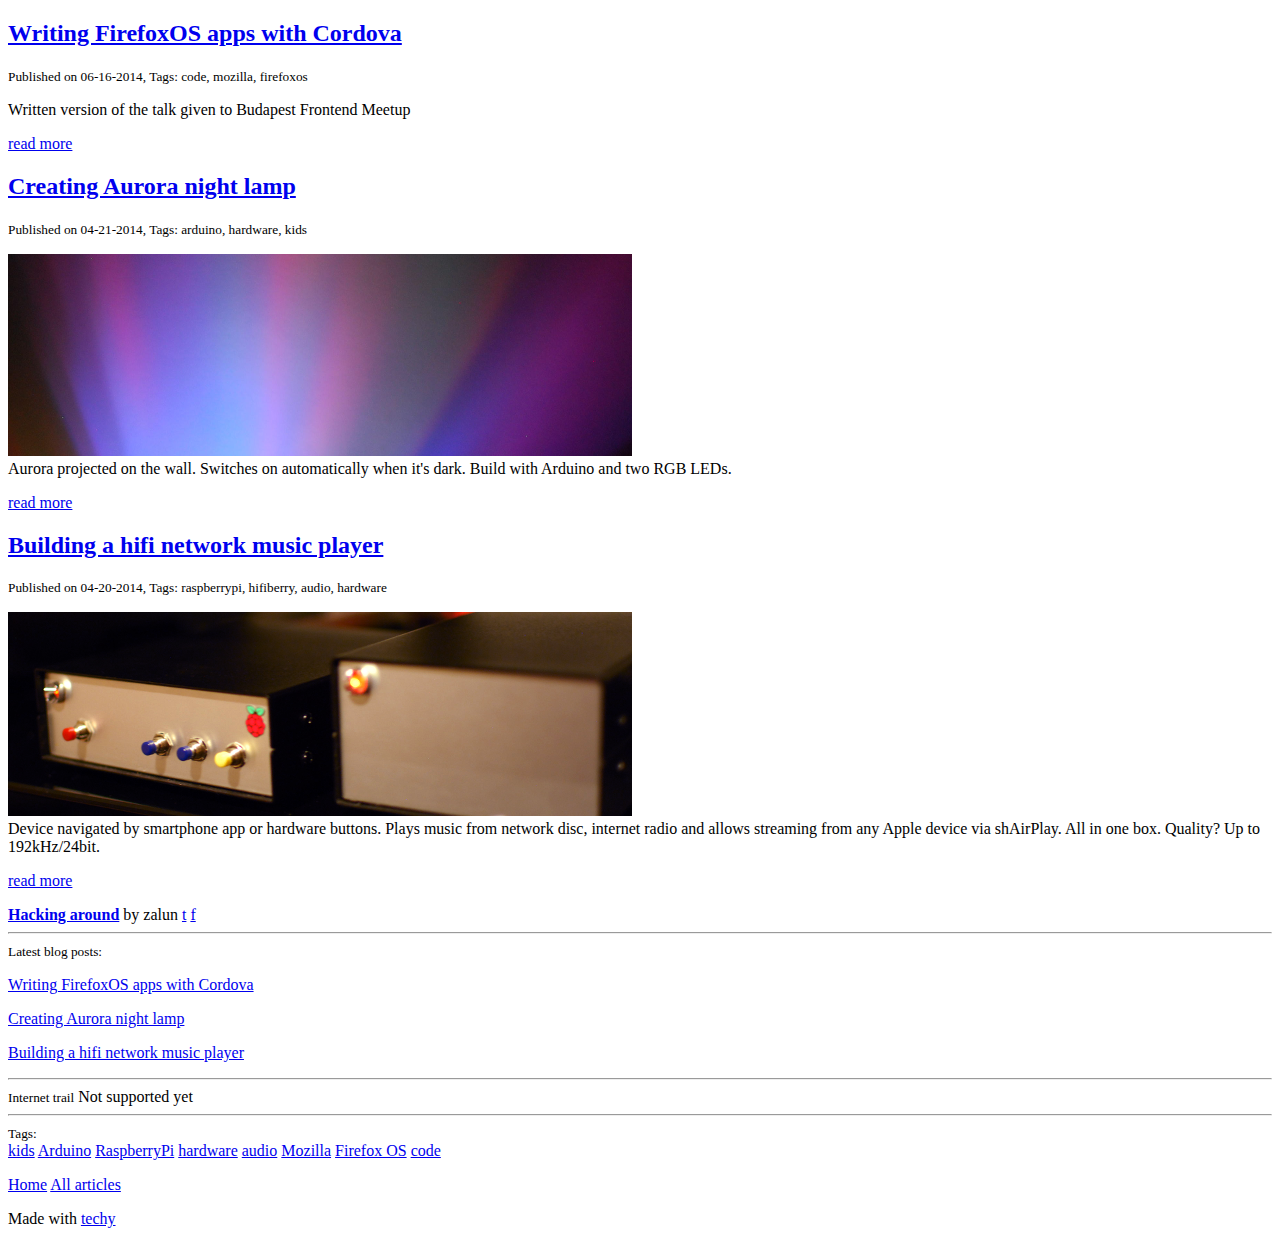
==== commit 69447906: "Budapest talk added" ====
--- a/index.html
+++ b/index.html
@@ -15,6 +15,12 @@
     <div class="content">
         <div class="row">
             <div class="col-main">
+                <h2 id="-a-href-get-link-get-title-a-"><a href="./articles/writing-firefoxos-with-cordova.html">Writing FirefoxOS apps with Cordova</a></h2>
+                <p><small>Published on 06-16-2014, Tags: code, mozilla, firefoxos</small>
+                </p>
+                Written version of the talk given to Budapest Frontend Meetup
+                <p><a href="./articles/writing-firefoxos-with-cordova.html">read more</a>
+                </p>
                 <h2 id="-a-href-get-link-get-title-a-"><a href="./articles/auroralamp.html">Creating Aurora night lamp</a></h2>
                 <p><small>Published on 04-21-2014, Tags: arduino, hardware, kids</small>
                 </p>
@@ -41,6 +47,8 @@
                 <section class="latest_posts">
                     <small>Latest blog posts:</small>
                     <br />
+                    <p><a href="./articles/writing-firefoxos-with-cordova.html"><i class="fa fa-check"></i> Writing FirefoxOS apps with Cordova</a>
+                    </p>
                     <p><a href="./articles/auroralamp.html"><i class="fa fa-check"></i> Creating Aurora night lamp</a>
                     </p>
                     <p><a href="./articles/netplayer.html"><i class="fa fa-check"></i> Building a hifi network music player</a>
@@ -60,10 +68,13 @@
                     <small>Tags:</small>
                     <br />
                     <a href="./tags/kids.html">kids</a>
-                    <a href="./tags/arduino.html">Arduino</a>
+                    <a href="./tags/mozilla.html">Arduino</a>
                     <a href="./tags/raspberrypi.html">RaspberryPi</a>
                     <a href="./tags/hardware.html">hardware</a>
-                    <a href="./tags/audio.html">Audio</a>
+                    <a href="./tags/audio.html">audio</a>
+                    <a href="./tags/arduino.html">Mozilla</a>
+                    <a href="./tags/firefoxos.html">Firefox OS</a>
+                    <a href="./tags/code.html">code</a>
                 </section>
             </div>
         </div>
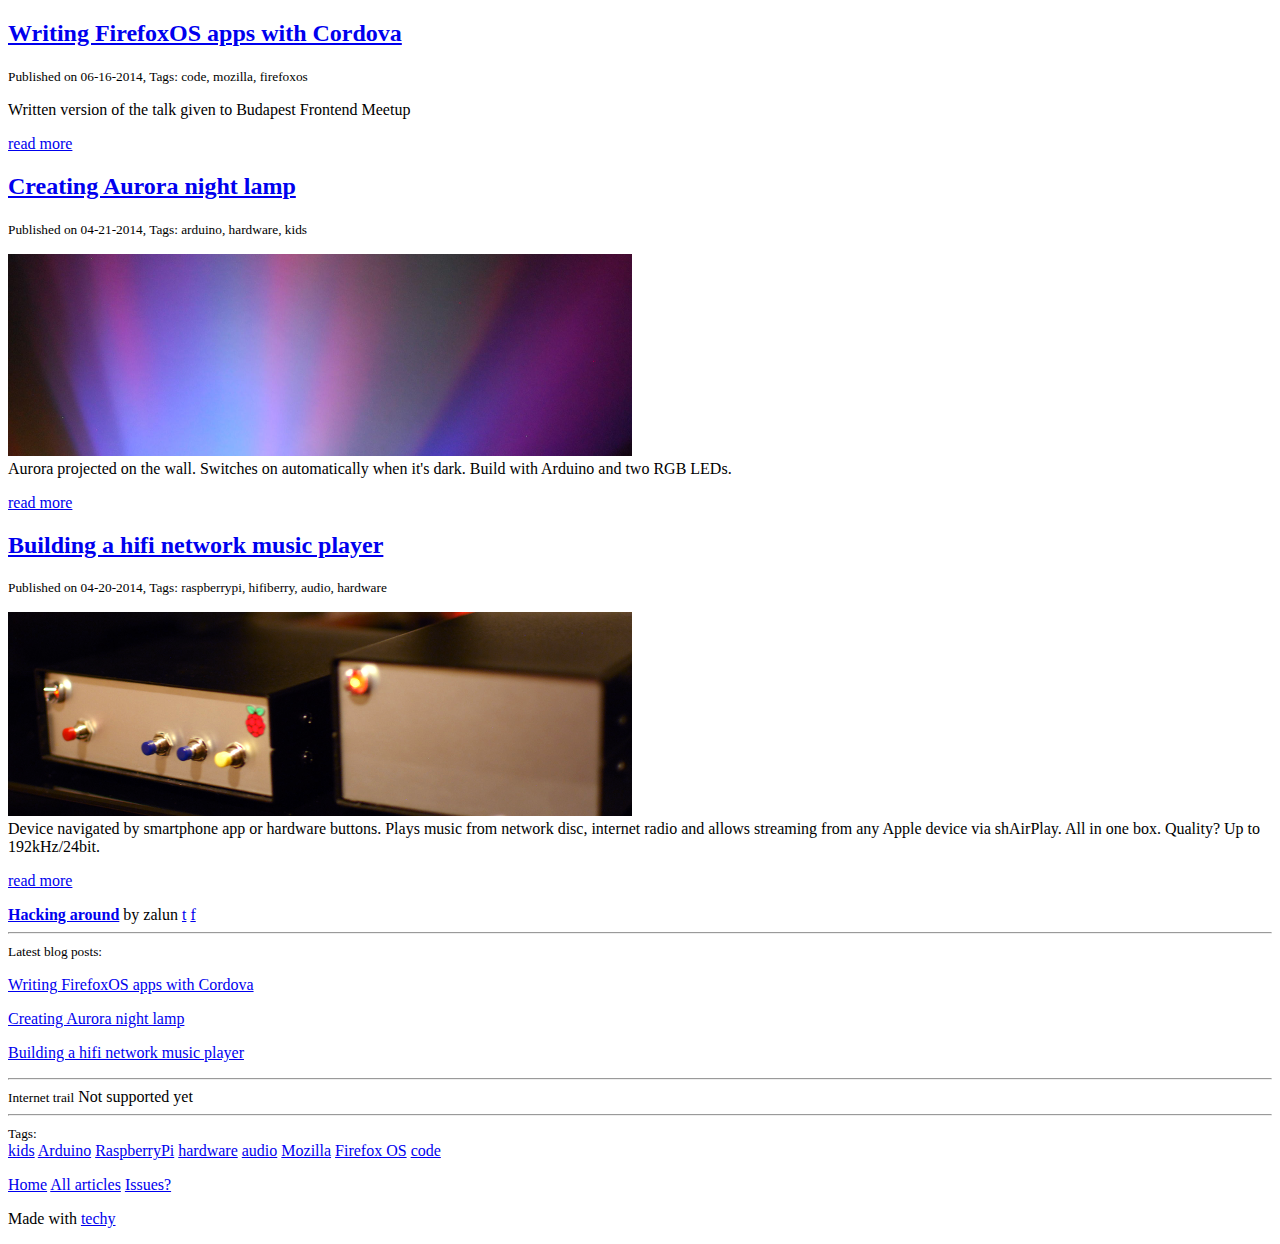
==== commit 504e3ce3: "link to issues added" ====
--- a/index.html
+++ b/index.html
@@ -81,6 +81,7 @@
         <footer>
             <p><a href="./"><i class="fa fa-home"></i> Home</a>
                 <a href="./all.html"><i class="fa fa-list-ul"></i> All articles</a>
+                <a href="https://github.com/zalun/zalun.github.io/issues">Issues?</a>
             </p>
             <p class="techy">Made with <a href="https://github.com/krasimir/techy" target="_blank">techy</a>
             </p>
